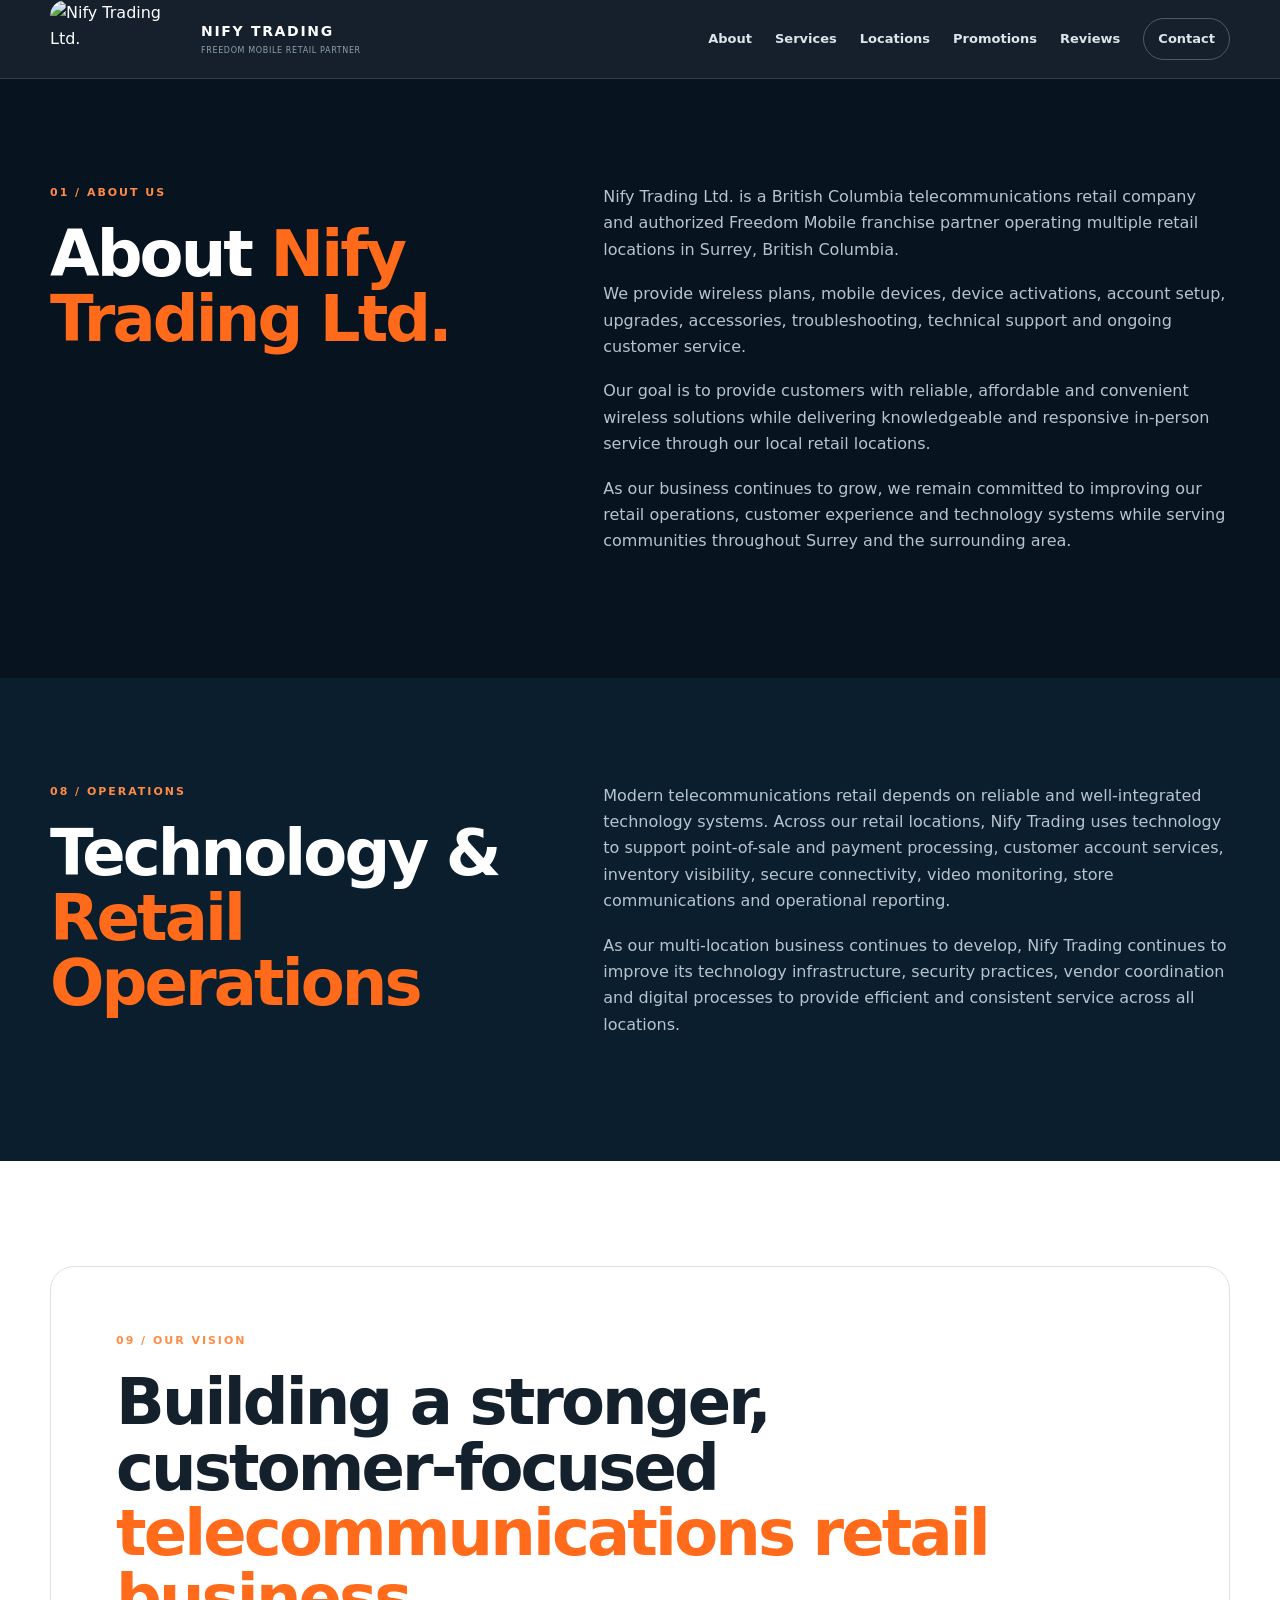
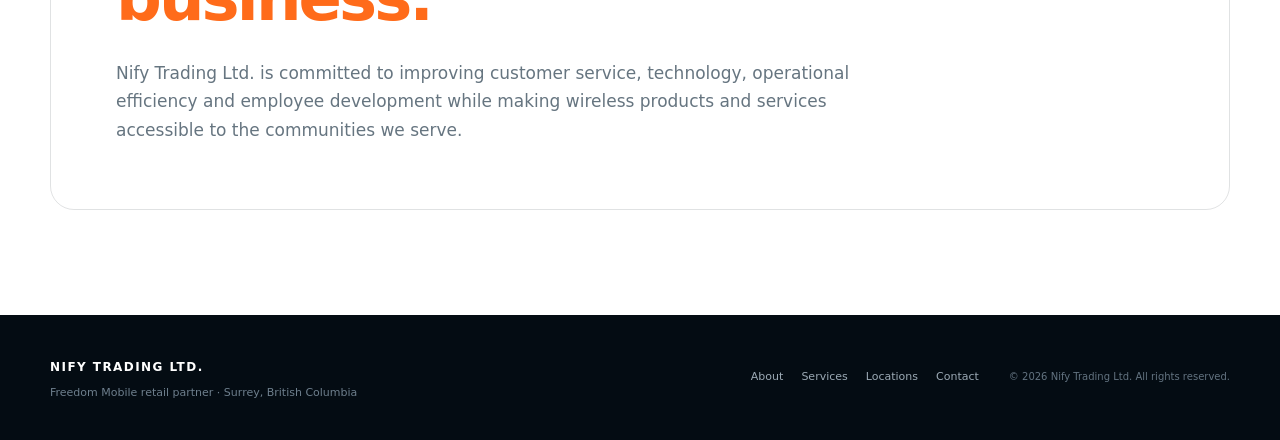
==== about.html @ 8a21ca74 "Add files via upload" ====
<!DOCTYPE html>
<html lang="en">
<head>
  <meta charset="UTF-8">
  <meta name="viewport" content="width=device-width, initial-scale=1.0">
  <meta name="description" content="Nify Trading Ltd. — Freedom Mobile retail partner serving Surrey, British Columbia. Wireless plans, mobile devices, activations, upgrades and in-person support.">
  <meta name="theme-color" content="#07131f">
  <title>About Us | Nify Trading Ltd.</title>
  <link rel="stylesheet" href="style.css">
</head>
<body>
<header class="site-header">
  <div class="container nav-wrap">
    <a class="brand" href="index.html" aria-label="Nify Trading home">
      <img src="images/Logo.png" alt="Nify Trading Ltd.">
      <span>
        <strong>NIFY TRADING</strong>
        <small>FREEDOM MOBILE RETAIL PARTNER</small>
      </span>
    </a>
    <button class="menu-toggle" aria-label="Open navigation" aria-expanded="false">☰</button>
    <nav class="nav" aria-label="Primary navigation">
      <a href="about.html">About</a>
      <a href="services.html">Services</a>
      <a href="locations.html">Locations</a>
      <a href="promotions.html">Promotions</a>
      <a href="reviews.html">Reviews</a>
      <a href="contact.html" class="nav-cta">Contact</a>
    </nav>
  </div>
</header>
<main>
<section id="about" class="section section-dark">
      <div class="container two-col about-grid">
        <div>
          <div class="section-kicker">01 / About us</div>
          <h2>About <span>Nify Trading Ltd.</span></h2>
        </div>
        <div class="section-copy">
          <p>
            Nify Trading Ltd. is a British Columbia telecommunications retail company
            and authorized Freedom Mobile franchise partner operating multiple retail
            locations in Surrey, British Columbia.
          </p>
          <p>
            We provide wireless plans, mobile devices, device activations, account setup,
            upgrades, accessories, troubleshooting, technical support and ongoing customer service.
          </p>
          <p>
            Our goal is to provide customers with reliable, affordable and convenient wireless
            solutions while delivering knowledgeable and responsive in-person service through
            our local retail locations.
          </p>
          <p>
            As our business continues to grow, we remain committed to improving our retail
            operations, customer experience and technology systems while serving communities
            throughout Surrey and the surrounding area.
          </p>
        </div>
      </div>
    </section>
<section class="section tech-section">
      <div class="container two-col">
        <div>
          <div class="section-kicker">08 / Operations</div>
          <h2>Technology & <span>Retail Operations</span></h2>
        </div>
        <div class="section-copy">
          <p>
            Modern telecommunications retail depends on reliable and well-integrated technology systems.
            Across our retail locations, Nify Trading uses technology to support point-of-sale and payment
            processing, customer account services, inventory visibility, secure connectivity, video monitoring,
            store communications and operational reporting.
          </p>
          <p>
            As our multi-location business continues to develop, Nify Trading continues to improve its
            technology infrastructure, security practices, vendor coordination and digital processes to
            provide efficient and consistent service across all locations.
          </p>
        </div>
      </div>
    </section>
<section class="section vision-section">
      <div class="container vision-card">
        <div class="section-kicker">09 / Our vision</div>
        <h2>Building a stronger, customer-focused <span>telecommunications retail business.</span></h2>
        <p>
          Nify Trading Ltd. is committed to improving customer service, technology, operational efficiency
          and employee development while making wireless products and services accessible to the communities
          we serve.
        </p>
      </div>
    </section>
</main>
<footer class="footer">
    <div class="container footer-inner">
      <div>
        <strong>NIFY TRADING LTD.</strong>
        <p>Freedom Mobile retail partner · Surrey, British Columbia</p>
      </div>
      <div class="footer-links">
        <a href="about.html">About</a>
        <a href="services.html">Services</a>
        <a href="locations.html">Locations</a>
        <a href="contact.html">Contact</a>
      </div>
      <small>© <span id="year"></span> Nify Trading Ltd. All rights reserved.</small>
    </div>
  </footer>
<script src="script.js"></script>
</body>
</html>
---- style.css ----
:root {
  --navy: #07131f;
  --navy-2: #0b1e2e;
  --orange: #ff6b1a;
  --orange-light: #ff8b45;
  --white: #f7f8f9;
  --muted: #aeb9c4;
  --ink: #14202b;
  --light: #f2f4f5;
  --line: rgba(255,255,255,.12);
  --line-dark: rgba(7,19,31,.12);
  --max: 1180px;
  --radius: 18px;
}

* { box-sizing: border-box; }
html { scroll-behavior: smooth; }
body {
  margin: 0;
  font-family: Inter, ui-sans-serif, system-ui, -apple-system, BlinkMacSystemFont, "Segoe UI", sans-serif;
  color: var(--ink);
  background: var(--white);
  line-height: 1.65;
}
a { color: inherit; }
img { max-width: 100%; display: block; }
.container { width: min(var(--max), calc(100% - 40px)); margin: 0 auto; }

.site-header {
  position: sticky; top: 0; z-index: 50;
  background: rgba(7,19,31,.94);
  backdrop-filter: blur(16px);
  border-bottom: 1px solid var(--line);
}
.nav-wrap { min-height: 78px; display: flex; align-items: center; justify-content: space-between; gap: 30px; }
.brand { display:flex; align-items:center; gap:11px; text-decoration:none; color:#fff; }
.brand img { width:140px; height:78px; object-fit:contain; border-radius:16px; flex:0 0 auto; }
.brand-mark {
  width: 38px; height: 38px; border-radius: 10px;
  display:grid; place-items:center;
  background: var(--orange); color:#fff; font-weight:900;
  font-size: 20px;
}
.brand strong { display:block; letter-spacing:.12em; font-size:14px; }
.brand small { display:block; color:#8fa1b1; letter-spacing:.08em; font-size:8px; margin-top:1px; }
.nav { display:flex; align-items:center; gap:23px; }
.nav a { color:#dce5eb; text-decoration:none; font-size:13px; font-weight:600; }
.nav a:hover { color:var(--orange-light); }
.nav-cta { border:1px solid rgba(255,255,255,.25); padding:9px 14px; border-radius:999px; }
.menu-toggle { display:none; border:0; background:none; color:#fff; font-size:25px; }

.hero {
  position:relative; min-height:690px; display:flex; align-items:center; overflow:hidden;
  color:#fff; background:
    radial-gradient(circle at 82% 28%, rgba(255,107,26,.20), transparent 25%),
    linear-gradient(120deg, #06111c 0%, #0a1d2c 55%, #06111c 100%);
}
.hero-grid {
  position:absolute; inset:0; opacity:.32;
  background-image: linear-gradient(rgba(255,255,255,.055) 1px, transparent 1px),
                    linear-gradient(90deg, rgba(255,255,255,.055) 1px, transparent 1px);
  background-size:56px 56px;
  mask-image: linear-gradient(to right, black, transparent 78%);
}
.hero:after {
  content:""; position:absolute; width:520px; height:520px; right:-170px; bottom:-260px;
  border:1px solid rgba(255,107,26,.35); border-radius:50%;
  box-shadow:0 0 0 60px rgba(255,107,26,.04), 0 0 0 120px rgba(255,107,26,.025);
}
.hero-content { position:relative; z-index:2; padding:95px 0 85px; max-width:850px; }
.eyebrow, .section-kicker { text-transform:uppercase; letter-spacing:.18em; font-weight:800; font-size:11px; }
.eyebrow { color:#b6c4cf; display:flex; align-items:center; gap:10px; }
.eyebrow span { width:30px; height:2px; background:var(--orange); }
.hero h1 { font-size:clamp(48px, 7vw, 88px); line-height:.98; letter-spacing:-.055em; margin:22px 0 25px; }
.hero h1 em { color:var(--orange-light); font-style:normal; }
.hero-copy { color:#c5d0d9; font-size:18px; max-width:680px; }
.hero-actions { display:flex; flex-wrap:wrap; gap:12px; margin:34px 0 48px; }
.btn {
  display:inline-flex; align-items:center; justify-content:center; gap:15px;
  min-height:48px; padding:0 20px; border-radius:999px;
  text-decoration:none; font-weight:800; font-size:13px; transition:.2s ease;
}
.btn-primary { background:var(--orange); color:#fff; }
.btn-primary:hover { transform:translateY(-2px); background:#ff7a31; }
.btn-secondary, .btn-outline { border:1px solid rgba(255,255,255,.25); color:#fff; background:transparent; }
.btn-secondary:hover, .btn-outline:hover { background:rgba(255,255,255,.07); }
.hero-points { display:flex; gap:42px; flex-wrap:wrap; }
.hero-points div { display:flex; flex-direction:column; gap:0; }
.hero-points b { font-size:20px; color:#fff; }
.hero-points span { color:#93a5b4; font-size:11px; text-transform:uppercase; letter-spacing:.08em; }

.trust-strip { background:var(--orange); color:#fff; }
.trust-inner { min-height:54px; display:flex; align-items:center; justify-content:center; gap:18px; font-size:11px; font-weight:800; text-transform:uppercase; letter-spacing:.1em; flex-wrap:wrap; }
.dot { width:4px; height:4px; border-radius:50%; background:rgba(255,255,255,.7); }

.section { padding:105px 0; }
.section-dark { background:var(--navy); color:#fff; }
.section-dark .section-kicker, .tech-section .section-kicker, .vision-section .section-kicker, .contact-section .section-kicker { color:var(--orange-light); }
.section-kicker { color:#758492; margin-bottom:20px; }
.two-col { display:grid; grid-template-columns: .85fr 1.15fr; gap:90px; }
h2 { margin:0; font-size:clamp(38px,5vw,64px); line-height:1.02; letter-spacing:-.045em; }
h2 span { color:var(--orange); }
.section-copy { color:#b8c4cd; font-size:16px; }
.section-copy p { margin:0 0 18px; }
.section-heading { display:flex; justify-content:space-between; align-items:end; gap:40px; margin-bottom:48px; }
.section-heading p { max-width:480px; color:#687784; margin:0; }

.services-section { background:var(--light); }
.service-grid { display:grid; grid-template-columns:repeat(3,1fr); gap:15px; }
.service-card {
  background:#fff; border:1px solid var(--line-dark); border-radius:var(--radius);
  padding:30px; min-height:245px; transition:.25s ease;
}
.service-card:hover { transform:translateY(-4px); box-shadow:0 18px 45px rgba(7,19,31,.08); }
.service-icon {
  width:42px; height:42px; display:grid; place-items:center;
  border:1px solid rgba(255,107,26,.35); border-radius:10px;
  color:var(--orange); font-weight:900; font-size:11px; margin-bottom:45px;
}
.service-card h3 { margin:0 0 9px; font-size:20px; }
.service-card p { margin:0; color:#6b7883; font-size:14px; }

.locations-section { background:#fff; }
.location-grid { display:grid; grid-template-columns:repeat(3,1fr); gap:18px; }
.location-card { overflow:hidden; border-radius:var(--radius); background:#f4f6f7; border:1px solid var(--line-dark); }
.location-photo { aspect-ratio: 16/10; }
.placeholder-photo {
  display:grid; place-items:center; text-align:center;
  background:
    linear-gradient(135deg, rgba(255,107,26,.85), rgba(7,19,31,.95)),
    repeating-linear-gradient(45deg, transparent 0 12px, rgba(255,255,255,.08) 12px 14px);
  color:#fff; font-size:12px; letter-spacing:.16em; font-weight:900;
}
.location-body { padding:25px; position:relative; }
.location-number { color:var(--orange); font-size:11px; font-weight:900; letter-spacing:.12em; }
.location-body h3 { margin:8px 0 6px; font-size:24px; }
.location-body p { color:#687784; margin:0 0 22px; font-size:14px; }
.location-actions { display:flex; gap:10px; }
.location-actions a { flex:1; text-align:center; padding:10px 12px; border:1px solid var(--line-dark); border-radius:999px; text-decoration:none; font-size:12px; font-weight:800; }
.location-actions a:first-child { background:var(--navy); color:#fff; border-color:var(--navy); }
.small-note { color:#7a8791; font-size:11px; margin-top:20px; }

.promo-section { background:var(--navy); padding:70px 0; }
.promo-card { display:flex; align-items:center; justify-content:space-between; gap:40px; }
.promo-card h2 { color:#fff; }
.promo-card p { color:#aebbc5; max-width:650px; }

.why-section { background:#f4f6f7; }
.why-grid { display:grid; grid-template-columns:repeat(5,1fr); border-top:1px solid var(--line-dark); }
.why-grid > div { padding:28px 22px 10px 0; border-right:1px solid var(--line-dark); }
.why-grid > div:not(:first-child) { padding-left:22px; }
.why-grid span { color:var(--orange); font-weight:900; font-size:11px; }
.why-grid h3 { font-size:18px; margin:30px 0 8px; }
.why-grid p { color:#687784; font-size:13px; margin:0; }

.stores-section { background:#fff; }
.gallery-grid { display:grid; grid-template-columns:repeat(3,1fr); gap:14px; }
.gallery-item { min-height:250px; }
.gallery-wide { grid-column:span 2; }
.gallery-placeholder {
  width:100%; height:100%; min-height:250px; display:grid; place-items:center; text-align:center;
  background:linear-gradient(145deg,#dce2e6,#aeb9c2);
  color:#53616d; font-weight:900; letter-spacing:.14em; font-size:12px;
  border-radius:15px;
}
.gallery-item:nth-child(3) .gallery-placeholder { background:linear-gradient(145deg,#172a3a,#405667); color:#dbe5eb; }
.gallery-item:nth-child(4) .gallery-placeholder { background:linear-gradient(145deg,#ff8b45,#7b2e0b); color:#fff; }
.gallery-item:nth-child(5) .gallery-placeholder { background:linear-gradient(145deg,#e6e9eb,#8998a4); }
.gallery-item:nth-child(6) .gallery-placeholder { background:linear-gradient(145deg,#0b1e2e,#243d50); color:#dbe5eb; }

.reviews-section { background:var(--light); }
.review-placeholder {
  max-width:820px; margin:0 auto; padding:55px; border-radius:var(--radius);
  background:#fff; border:1px solid var(--line-dark); text-align:center;
}
.quote-mark { font-family:Georgia,serif; color:var(--orange); font-size:60px; line-height:.6; }
.review-placeholder p { font-size:20px; color:#52616d; }
.review-placeholder span { font-size:12px; font-weight:800; text-transform:uppercase; letter-spacing:.1em; color:#89959e; }

.tech-section { background:var(--navy-2); color:#fff; }
.vision-section { background:#fff; }
.vision-card { border:1px solid var(--line-dark); border-radius:24px; padding:65px; }
.vision-card h2 { max-width:930px; }
.vision-card p { max-width:760px; color:#667580; font-size:17px; margin:28px 0 0; }

.contact-section { background:var(--navy); color:#fff; }
.contact-grid { display:grid; grid-template-columns:1fr 1fr; gap:72px; align-items:start; }
.contact-section h2 { margin-bottom:22px; }
.contact-section > .container > div:first-child > p { color:#aebbc5; max-width:560px; font-size:17px; }
.contact-panel { background:#102536; border:1px solid var(--line); border-radius:20px; padding:26px; width:100%; }
.store-contact-list { display:flex; flex-direction:column; gap:16px; width:100%; }
.store-contact-card { width:100%; padding:22px 24px; background:rgba(255,255,255,.035); border:1px solid rgba(255,255,255,.10); border-radius:16px; }
.store-contact-card h3 { margin:0 0 18px; color:#fff; font-size:19px; line-height:1.35; }
.store-contact-info { display:grid; grid-template-columns:minmax(0,1fr) auto; gap:24px; align-items:end; width:100%; }
.store-contact-details { min-width:0; }
.store-contact-details small, .email-block small { display:block; margin:0 0 6px; color:#8ea4b8; font-size:10px; line-height:1.2; font-weight:800; letter-spacing:.14em; }
.store-contact-details .phone-label { margin-top:16px; }
.store-contact-details p { margin:0; color:#fff; font-size:14px; line-height:1.55; }
.store-contact-details a, .email-block a { color:#fff; text-decoration:none; }
.store-contact-details a:hover, .email-block a:hover { color:var(--orange-light); }
.store-call-btn { display:inline-flex; align-items:center; justify-content:center; min-width:116px; padding:11px 18px; border-radius:999px; background:var(--orange); color:#fff !important; text-decoration:none; font-weight:800; font-size:13px; white-space:nowrap; transition:.2s ease; }
.store-call-btn:hover { transform:translateY(-2px); background:#ff7a31; }
.email-block { width:100%; margin-top:2px; padding:20px 2px 0; border-top:1px solid var(--line); }
.email-block p { margin:0; }
.email-button { display:inline-flex; align-items:center; justify-content:center; margin-top:14px; padding:10px 17px; border:1px solid rgba(255,255,255,.25); border-radius:999px; color:#fff; text-decoration:none; font-weight:800; font-size:13px; }
.email-button:hover { background:rgba(255,255,255,.06); border-color:var(--orange); }

.footer { background:#040c13; color:#fff; padding:38px 0; }
.footer-inner { display:grid; grid-template-columns:1fr auto auto; gap:30px; align-items:center; }
.footer strong { letter-spacing:.12em; font-size:12px; }
.footer p { color:#6e7f8d; margin:5px 0 0; font-size:11px; }
.footer-links { display:flex; gap:18px; }
.footer-links a { color:#9caab5; font-size:11px; text-decoration:none; }
.footer-inner > small { color:#637380; font-size:10px; }



/* Store image galleries */
.store-gallery { position:relative; width:100%; height:300px; overflow:hidden; background:#e9eef2; }
.store-gallery img { display:none; width:100%; height:100%; object-fit:cover; }
.store-gallery img.active { display:block; }
.gallery-arrow { position:absolute; top:50%; transform:translateY(-50%); width:44px; height:44px; border:none; border-radius:50%; background:rgba(7,19,31,.72); color:#fff; font-size:24px; line-height:44px; text-align:center; cursor:pointer; z-index:5; transition:.2s ease; }
.gallery-arrow:hover { background:var(--orange); transform:translateY(-50%) scale(1.05); }
.gallery-prev { left:15px; }
.gallery-next { right:15px; }
.gallery-counter { position:absolute; right:15px; bottom:12px; padding:5px 10px; border-radius:20px; background:rgba(7,19,31,.72); color:#fff; font-size:12px; z-index:5; }
@media (max-width:650px) { .store-gallery { height:240px; } .gallery-arrow { width:38px; height:38px; line-height:38px; font-size:20px; } }

@media (max-width: 980px) {
  .brand img { width:120px; height:68px; }
}

@media (max-width: 980px) {
  .nav { display:none; position:absolute; left:20px; right:20px; top:72px; background:#07131f; padding:18px; border:1px solid var(--line); border-radius:14px; flex-direction:column; align-items:stretch; }
  .nav.open { display:flex; }
  .nav a { padding:9px 4px; }
  .menu-toggle { display:block; }
  .two-col, .contact-grid { grid-template-columns:1fr; gap:40px; }
  .service-grid { grid-template-columns:repeat(2,1fr); }
  .location-grid { grid-template-columns:1fr; max-width:700px; }
  .why-grid { grid-template-columns:repeat(2,1fr); }
  .why-grid > div { border-bottom:1px solid var(--line-dark); }
  .why-grid > div:nth-child(odd) { border-right:1px solid var(--line-dark); }
  .why-grid > div:nth-child(even) { padding-left:22px; border-right:0; }
  .gallery-grid { grid-template-columns:1fr 1fr; }
  .gallery-wide { grid-column:span 2; }
  .footer-inner { grid-template-columns:1fr; }
}

@media (max-width: 650px) {
  .container { width:min(var(--max), calc(100% - 28px)); }
  .hero { min-height:640px; }
  .hero-content { padding:75px 0; }
  .hero h1 { font-size:49px; }
  .hero-copy { font-size:16px; }
  .hero-points { gap:20px; }
  .section { padding:75px 0; }
  .section-heading { display:block; }
  .section-heading p { margin-top:18px; }
  .service-grid { grid-template-columns:1fr; }
  .why-grid { grid-template-columns:1fr; }
  .why-grid > div, .why-grid > div:nth-child(even) { padding:25px 0; border-right:0; }
  .gallery-grid { grid-template-columns:1fr; }
  .gallery-wide { grid-column:span 1; }
  .promo-card { display:block; }
  .promo-card .btn { margin-top:15px; }
  .vision-card { padding:35px 25px; }
  .contact-panel { padding:20px; }
  .store-contact-info { grid-template-columns:1fr; gap:16px; align-items:stretch; }
  .store-call-btn { width:100%; }
  .footer-links { flex-wrap:wrap; }
  .job-toggle { padding:22px 18px; }
  .job-toggle strong { font-size:18px; }
  .job-details { padding:0 18px 24px; }
}
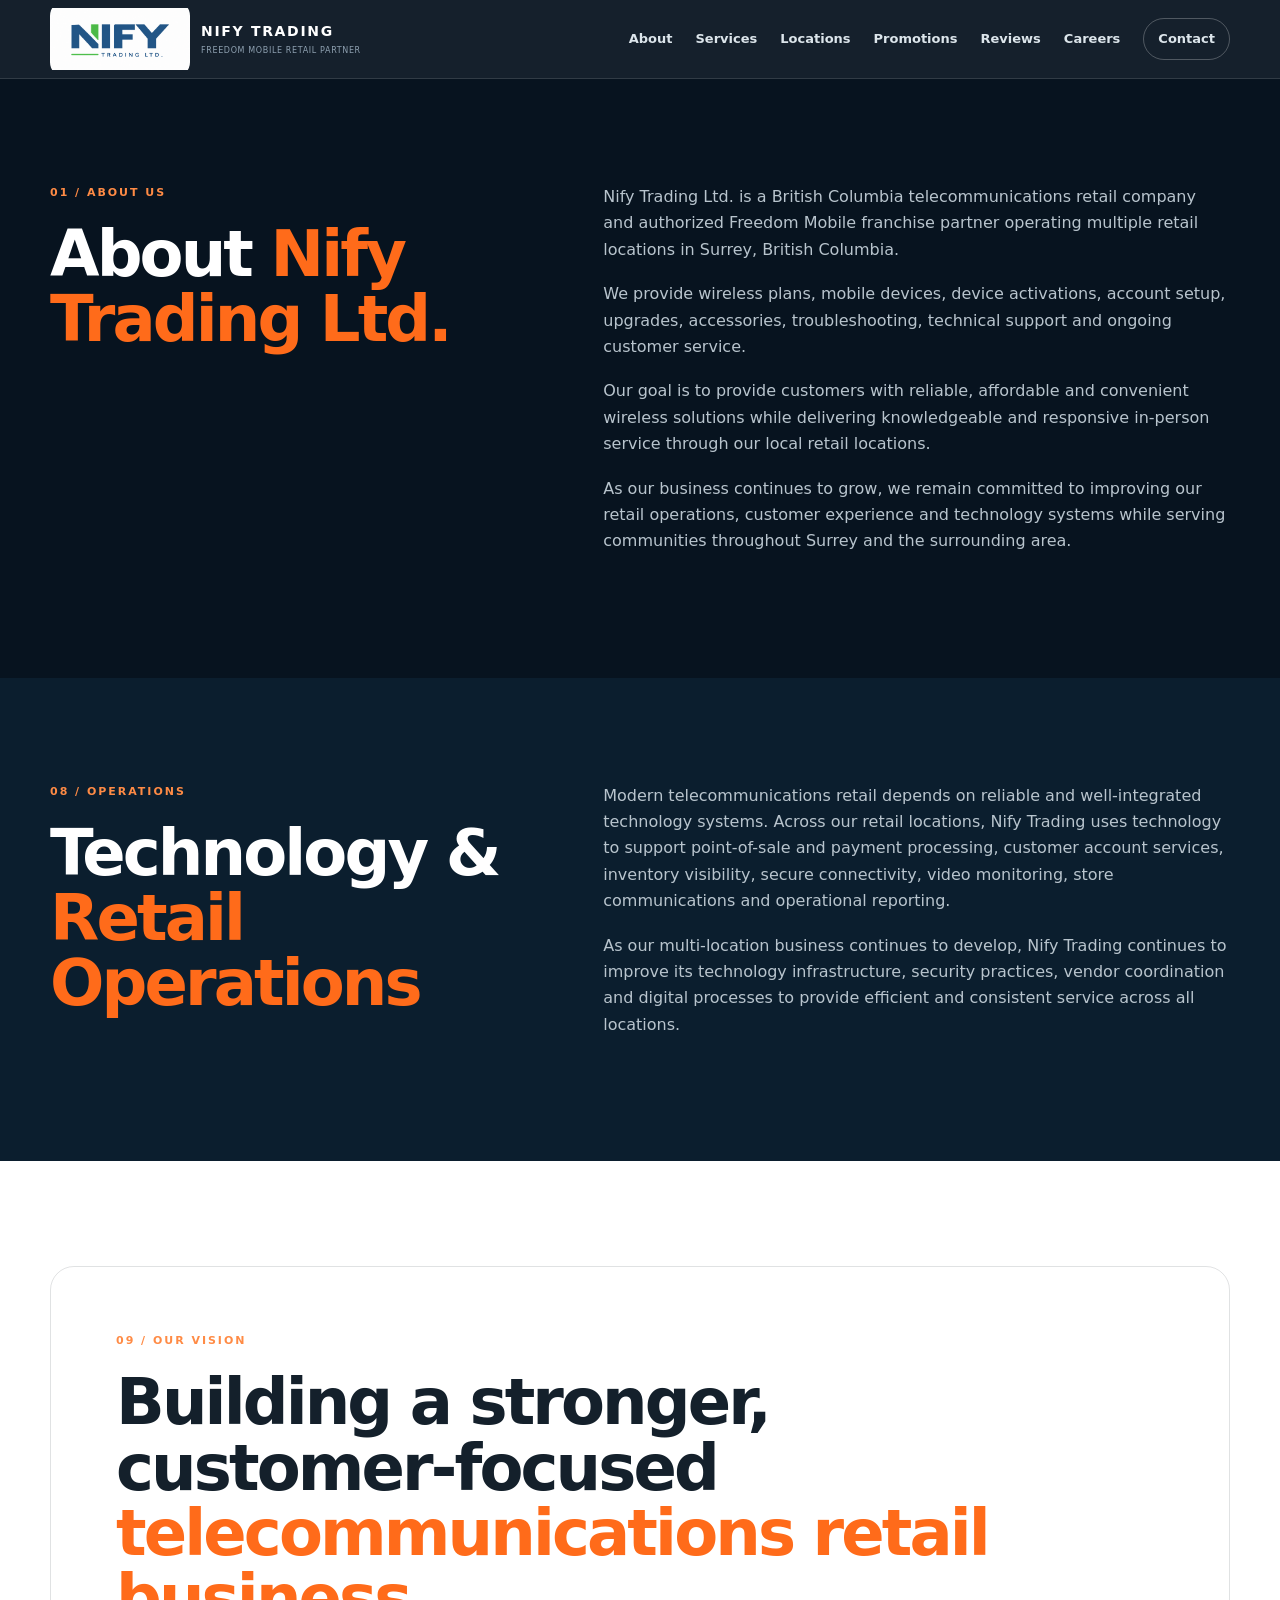
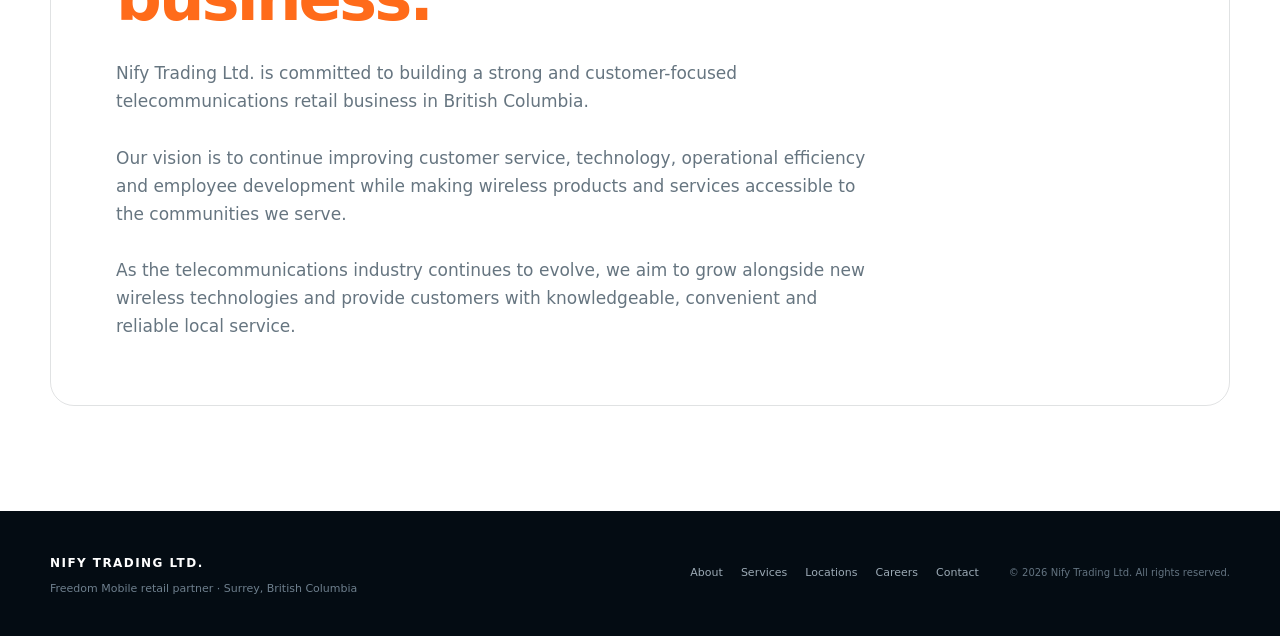
==== commit bc58bc49: "Add files via upload" ====
--- a/about.html
+++ b/about.html
@@ -25,6 +25,7 @@
       <a href="locations.html">Locations</a>
       <a href="promotions.html">Promotions</a>
       <a href="reviews.html">Reviews</a>
+      <a href="careers.html">Careers</a>
       <a href="contact.html" class="nav-cta">Contact</a>
     </nav>
   </div>
@@ -85,9 +86,17 @@
         <div class="section-kicker">09 / Our vision</div>
         <h2>Building a stronger, customer-focused <span>telecommunications retail business.</span></h2>
         <p>
-          Nify Trading Ltd. is committed to improving customer service, technology, operational efficiency
-          and employee development while making wireless products and services accessible to the communities
+          Nify Trading Ltd. is committed to building a strong and customer-focused telecommunications retail
+          business in British Columbia.
+        </p>
+        <p>
+          Our vision is to continue improving customer service, technology, operational efficiency and
+          employee development while making wireless products and services accessible to the communities
           we serve.
+        </p>
+        <p>
+          As the telecommunications industry continues to evolve, we aim to grow alongside new wireless
+          technologies and provide customers with knowledgeable, convenient and reliable local service.
         </p>
       </div>
     </section>
@@ -102,6 +111,7 @@
         <a href="about.html">About</a>
         <a href="services.html">Services</a>
         <a href="locations.html">Locations</a>
+        <a href="careers.html">Careers</a>
         <a href="contact.html">Contact</a>
       </div>
       <small>© <span id="year"></span> Nify Trading Ltd. All rights reserved.</small>
--- a/style.css
+++ b/style.css
@@ -273,3 +273,43 @@
   .job-toggle strong { font-size:18px; }
   .job-details { padding:0 18px 24px; }
 }
+
+
+/* Careers */
+.careers-hero { background:var(--light); }
+.careers-heading { margin-bottom:55px; }
+.careers-heading p { max-width:540px; }
+.careers-list { display:grid; gap:18px; max-width:1000px; margin:0 auto; }
+.job-card { background:#fff; border:1px solid var(--line-dark); border-radius:20px; overflow:hidden; box-shadow:0 8px 28px rgba(7,19,31,.04); }
+.job-toggle {
+  width:100%; border:0; background:#fff; color:var(--ink); text-align:left;
+  padding:28px 30px; display:flex; align-items:center; justify-content:space-between;
+  gap:25px; cursor:pointer; transition:.2s ease;
+}
+.job-toggle:hover { background:#fbfcfd; }
+.job-toggle > span:first-child { display:flex; flex-direction:column; gap:5px; }
+.job-toggle small { color:var(--orange); font-size:10px; font-weight:900; letter-spacing:.14em; }
+.job-toggle strong { font-size:23px; line-height:1.25; letter-spacing:-.02em; }
+.job-toggle em { color:#6d7c87; font-size:13px; font-style:normal; }
+.job-toggle-icon {
+  width:40px; height:40px; flex:0 0 40px; border-radius:50%;
+  display:grid; place-items:center; border:1px solid rgba(255,107,26,.35);
+  color:var(--orange); font-size:24px; line-height:1;
+}
+.job-details { padding:0 30px 32px; border-top:1px solid var(--line-dark); }
+.job-intro { color:#596975; font-size:15px; margin:28px 0; }
+.job-details h3 { margin:30px 0 12px; font-size:18px; }
+.job-details ul { margin:0; padding-left:20px; color:#5d6c77; font-size:14px; }
+.job-details li { margin:0 0 9px; }
+.job-meta {
+  display:grid; grid-template-columns:repeat(2,1fr); gap:12px; margin:26px 0 5px;
+}
+.job-meta div { padding:15px 16px; border-radius:12px; background:#f4f6f7; }
+.job-meta small { display:block; color:#758492; font-size:9px; font-weight:900; letter-spacing:.13em; margin-bottom:4px; }
+.job-meta strong { display:block; font-size:13px; line-height:1.4; }
+.job-apply {
+  margin-top:30px; padding:22px 24px; border-radius:14px;
+  background:var(--navy); color:#fff;
+}
+.job-apply strong { color:var(--orange-light); font-size:14px; }
+.job-apply p { margin:7px 0 0; color:#c5d0d9; font-size:14px; }
